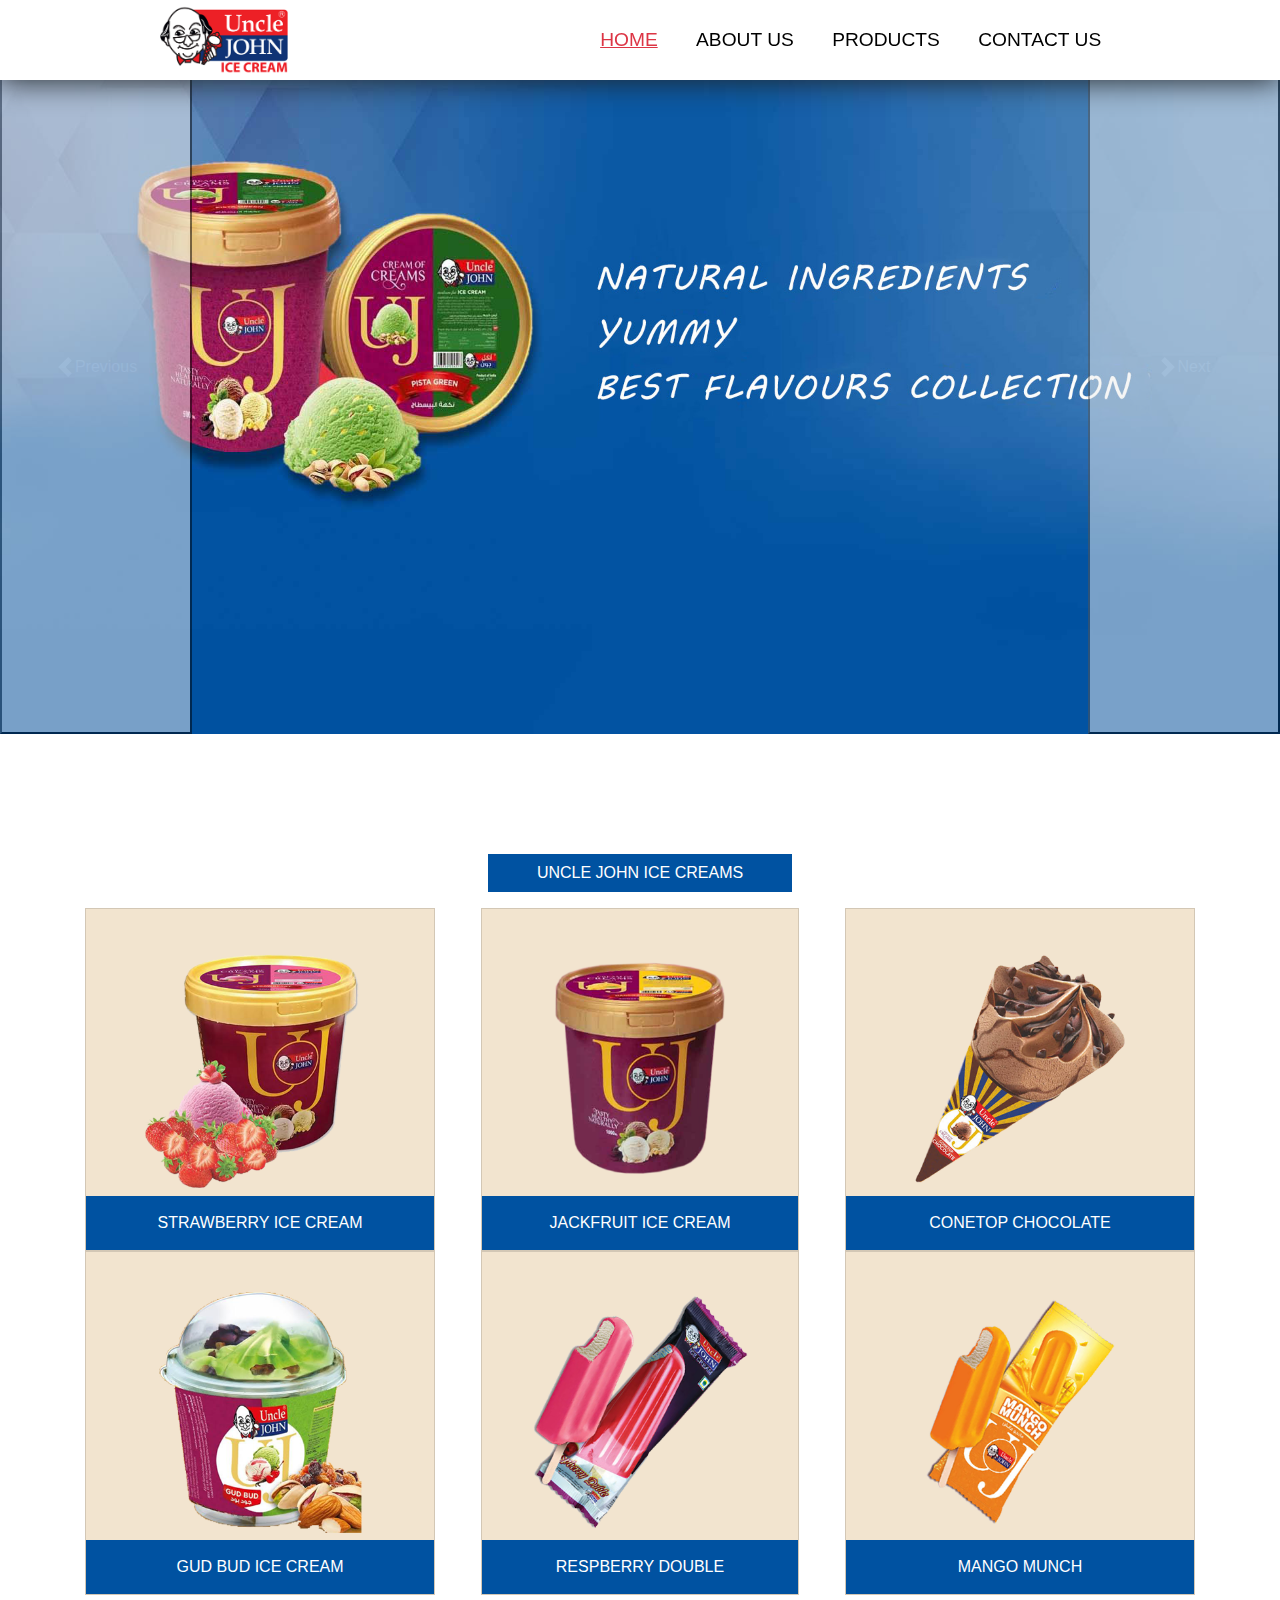
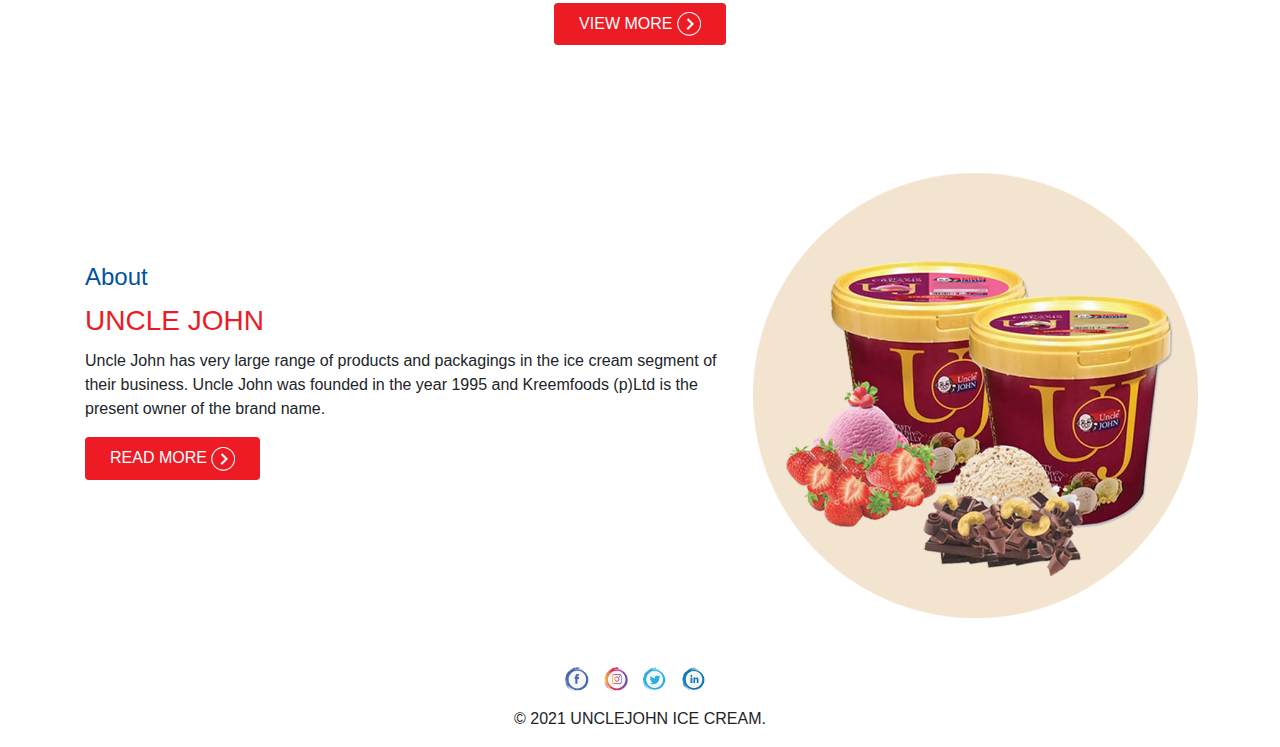
==== sample.html @ fbd26513 "this is my responsive website" ====
<!DOCTYPE html>
<html lang="en">
<head>
  <meta charset="UTF-8">
  <meta name="viewport" content="width=device-width, initial-scale=1.0">
  <title>Responsive </title>
  <link href="https://cdn.jsdelivr.net/npm/bootstrap@5.0.2/dist/css/bootstrap.min.css" rel="stylesheet" integrity="sha384-EVSTQN3/azprG1Anm3QDgpJLIm9Nao0Yz1ztcQTwFspd3yD65VohhpuuCOmLASjC" crossorigin="anonymous">
  <link href="https://maxcdn.bootstrapcdn.com/bootstrap/4.5.2/css/bootstrap.min.css" rel="stylesheet">
  <link rel="stylesheet" href="sample.css">
</head>
<body>

  <!-- navbar -->
  <nav class="navbar navbar-expand-md bg-white fixed-top p-0">
    <div id="header" class="container">
      <a class="navbar-brand" href="#">
        <img src="image/logo.png" alt="logo" class="img1">
      </a>
      <button id="button1" class="navbar-toggler text-center" type="button" data-bs-toggle="collapse" data-bs-target="#navbarNav" aria-controls="navbarNav" aria-expanded="false" aria-label="Toggle navigation">
        <span class="navbar-toggler-icon"></span>
      </button>     
      <div class="collapse navbar-collapse" id="navbarNav">
        <ul class="navbar-nav ">
          <li class="nav-item">
            <a class="nav-link active text-danger" style="text-decoration: underline;" aria-current="page" href="#">HOME</a>
          </li>
          <li class="nav-item">
            <a class="nav-link" href="#">ABOUT US</a>
          </li>
          <li class="nav-item">
            <a class="nav-link" href="#">PRODUCTS</a>
          </li>
          <li class="nav-item">
            <a class="nav-link" href="#">CONTACT US</a>
          </li>
        </ul>
      </div>
    </div>
  </nav>
<!-- first body section -->
<div id="carouselExampleControls" class="carousel slide" data-bs-ride="carousel">

  <div class="carousel-inner">
    <div class="carousel-item active">
      <img src="image/banner1.jpg" class="d-block w-100" alt="...">
    </div>
    <div class="carousel-item">
      <img src="image/banner2.jpg" class="d-block w-100" alt="...">
    </div>
    <div class="carousel-item">
      <img src="image/banner3.jpg" class="d-block w-100" alt="...">
    </div>
    <div class="carousel-item">
      <img src="image/banner4.jpg" class="d-block w-100" alt="...">
    </div>
  </div>

  <button class="carousel-control-prev" type="button" data-bs-target="#carouselExampleControls" data-bs-slide="prev">
    <span class="carousel-control-prev-icon" aria-hidden="true"></span>
    <span class="visually-hidden">Previous</span>
  </button>
  <button class="carousel-control-next" type="button" data-bs-target="#carouselExampleControls" data-bs-slide="next">
    <span class="carousel-control-next-icon" aria-hidden="true"></span>
    <span class="visually-hidden">Next</span>
  </button>
</div>

<!-- second section -->

<section class="sec1">
  <div class="container">
    <div class="row d-flex flex-wrap">
      <!-- row-1 col1-->
      <div class="col-md-12 text-center ">
      <button id="btn1" class="btn text-white fs-4 rounded-0 mb-3 px-5" type="button">UNCLE JOHN ICE CREAMS</button>
      </div>
      <!-- row-2 col1-->
      <div id="column1" class="col-xxl-4 col-xl-4 col-lg-4 col-md-6 col-sm-12 position-relative">
        <div id="row1bg" class="card ms-lg-5 rounded-0">
          <img src="image/straberry.png" id="img-inside" class="card-img-top" alt="straberry">
          <div id="cardbody1" class="card-body py-0 px-0 text-center">
           <h3 id="icename" class="py-2 mb-0">
            <a href="#" class="btn text-white fs-5 fw-light text-decoration-none">STRAWBERRY ICE CREAM</a>
          </h3>
          </div>
        </div>
      </div>
<!-- col2 -->
      <div id="column1" class="col-xxl-4 col-xl-4 col-lg-4 col-md-6 col-sm-12">
        <div id="row1bg" class="card mx-lg-3 rounded-0">
          <img src="image/uj.png" id="img-inside" class="card-img-top" alt="straberry">
          <div id="cardbody1" class="card-body py-0 px-0 text-center">
            <h3 id="icename" class="py-2 mb-0">
             <a href="#" class="btn text-white fs-5 fw-light text-decoration-none">JACKFRUIT ICE CREAM</a>
           </h3>
           </div>
        </div>
      </div>
<!-- col3 -->
      <div id="column1" class="col-xxl-4 col-xl-4 col-lg-4 col-md-6 col-sm-12">
        <div id="row1bg" class="card me-lg-5 rounded-0">
          <img src="image/cone.png" id="img-inside" class="card-img-top" alt="straberry">
          <div id="cardbody1" class="card-body py-0 px-0 text-center">
            <h3 id="icename" class="py-2 mb-0">
             <a href="#" class="btn text-white fs-5 fw-light text-decoration-none">CONETOP CHOCOLATE</a>
           </h3>
           </div>
        </div>
      </div>
      
        <!-- row-3 col1-->
      <!-- <div class="row gx-2 mt-3"> -->
        <div id="column1" class="col-xxl-4 col-xl-4 col-lg-4 col-md-6 col-sm-12 position-relative">
          <div id="row1bg" class="card ms-lg-5 rounded-0">
            <img src="image/gudbud.png" id="img-inside" class="card-img-top" alt="straberry">
            <div id="cardbody1" class="card-body py-0 px-0 text-center">
              <h3 id="icename" class="py-2 mb-0">
               <a href="#" class="btn text-white fs-5 fw-light text-decoration-none">GUD BUD ICE CREAM</a>
             </h3>
             </div>
          </div>
        </div>
  <!-- img2 col2-->
        <div id="column1" class="col-xxl-4 col-xl-4 col-lg-4 col-md-6 col-sm-12">
          <div id="row1bg" class="card mx-lg-3 rounded-0">
            <img src="image/maxi.png" id="img-inside" class="card-img-top" alt="straberry">
            <div id="cardbody1" class="card-body py-0 px-0 text-center">
              <h3 id="icename" class="py-2 mb-0">
               <a href="#" class="btn text-white fs-5 fw-light text-decoration-none">RESPBERRY DOUBLE</a>
             </h3>
             </div>
          </div>
        </div>
  <!-- img3 col3-->
        <div id="column1" class="col-xxl-4 col-xl-4 col-lg-4 col-md-6 col-sm-12">
          <div id="row1bg" class="card me-lg-5 rounded-0">
            <img src="image/mango.png" id="img-inside" class="card-img-top" alt="straberry">
            <div id="cardbody1" class="card-body py-0 px-0 text-center">
              <h3 id="icename" class="py-2 mb-0">
               <a href="#" class="btn text-white fs-5 fw-light text-decoration-none">MANGO MUNCH</a>
             </h3>
             </div>
          </div>
        </div>    
    <div class="col-12 text-center mt-2">
      <a href="#" id="viewbtn" class="btn text-white py-2 px-4 rounded-1">VIEW MORE <img src="image/arrow.png" alt="arrow" style="width: 1.5rem"></a>
    </div>
        </div>     
    </div>
    </section>

<!-- second section -->
<section class="sec2">
    <div class="container">
      <div class="row">
        <div class="col-lg-7 col-md-6 col-sm-12 pt-5">
          <div class="ms-lg-5 mt-5">
            <h4 id="h4-color" class="fw-normal ms-lg-3">About</h4>
            <h3 id="h3-color" class="
            fw-normal ms-lg-3">UNCLE JOHN</h3>
            <p id="para" class="ms-lg-3 lh-base">Uncle John has very large range of products and packagings in the ice cream segment of their business. Uncle John was founded in the year 1995 and Kreemfoods (p)Ltd is the present owner of the brand name.</p>
            <a href="#" id="viewbtn" class="btn text-white py-2 px-4 rounded-1 ms-3">READ MORE <img src="image/arrow.png" alt="arrow" style="width: 1.5rem;"></a>
          </div>
        </div>
        <div class="col-lg-5 col-md-6 col-sm-12">
          <div>
            <img id="img4" src="image/welcome-img.png" class="d-block mt-2" alt="welcome"> 
          </div>
        </div>
      </div>
    </div>
   </section>
   <!-- copy right section -->
    <section class="sec3 py-4">
      <div class="container">
        <div class="row">
          
        </div>
      </div>
    </section>
  
  <!-- footer -->

   <section class="footer-sec">
    <div  class="col-md-12 text-center">
      <ul class="list-inline social-media-icons">

        <li>
          <a href target="blank"><img src="image/facebook.png"></a>
        </li>
        <li>
          <a href target="blank"><img src="image/instagram.png"></a>
        </li>
        <li>
          <a href target="blank"><img src="image/twitter.png"></a>
        </li>
        <li>
          <a href  target="blank"><img src="image/linkedin.png"></a>
        </li>

      </ul>

  <p>© 2021 UNCLEJOHN ICE CREAM.</p>
    </div>

  </section>
<!-- end -->
<script src="https://cdn.jsdelivr.net/npm/bootstrap@5.0.2/dist/js/bootstrap.bundle.min.js" integrity="sha384-MrcW6ZMFYlzcLA8Nl+NtUVF0sA7MsXsP1UyJoMp4YLEuNSfAP+JcXn/tWtIaxVXM" crossorigin="anonymous"></script>
</body>
</html>
---- sample.css ----
/* styles.css */

.body{
  padding: 0;
  margin: 0;
  }
.navbar {
    background-color: #f8f9fa; 
  }
  
  .navbar-nav .nav-item .nav-link {
    color: #d80000; 
    color: #000000;
        background-color: transparent;
        border-radius: 0;
        font-size: 17px;
        font-family: 'popins',sans-serif;
}
  
  .navbar-nav .nav-item .nav-link:hover {
    color: #ff0004; 
  }
  
  .navbar-brand img {
    width: 10vw;
  }
  
  .navbar-brand:hover {
    color: #0056b3;
  }
  .sr-only{
    color: #ff0004;
  }
  .card-footer{
  
    background-color: #0056b3;
    color: #ffffff;
  }
  .card-footer:hover{
    background-color: #ff0004;
  }

  .btn1:hover{
    background-color:#0056b3;
    color: #f8f9fa;
  }
  .btn1{
    background-color: #d80000;
  

   margin-left: 586px;
  margin-top:-96px; 
  } 
  
  .sec2{
    background-image: url(Images/about-home-bg.webp)
  }
  #img4{
    width: 28rem;
  }
  #h4-color{
    color: #0052a1;
    line-height: 2rem;
  }
  #h3-color{
    color:#ed1b24;
    line-height: 2.5rem;
  }
  
  
  @media screen and (max-width: 576px) {
    
    #img4{
      width: 23rem;
    }
  
  }
  
  @media screen and (max-width: 768px){
   
    #img4{
      width: 24rem;
    }
  
  } 
.list-inline{
  padding-left: 0;
    margin-left: -5px;
    list-style: none;
}
ul.list-inline {
  padding-left: 0;
  margin-left: 0;
  list-style: none;
}

ul.social-media-icons li {
  display: inline-block;
  margin-right: 10px; /* Adjust margin as needed */
}

ul.social-media-icons li a img {
  width: 24px;  /* Adjust size as needed */
  height: 24px; /* Adjust size as needed */
}  
#navbarNav{
  justify-content: end;
}
#navbarNav li a{
  color: black;
  font-size: 1.2rem;
  padding-left: 1.5vw; padding-right: 1.5vw;
}
#navbarNav li a:hover{
  transition: all .5s ease;
  text-decoration: underline;
  color: red;
}
.img1{
  width: 9rem;
}
#header{
  margin-left: 11.3vw; margin-right: 11.3vw;
}
nav{
  box-shadow: 0px 1px 30px;
}
#row1bg{
    background-color: #f2e4cf;
}
#img-inside{
  width: 18rem;
  padding-top: 2rem;
  align-self: center;
}
#btn1{
  background-color: #0052a1;
}
#icename{
  background-color: #0052a1;
}
#icename:hover{
  background-color: #ed1b24;
  transition: all .5s ease;
}
#viewbtn{
  background-color: #ed1b24;
}
#viewbtn:hover{
  transition: all .5s ease;
  background-color: #0052a1;
}
.sec1{
  padding: 120px 0px;
}
.sec2{
  background-image: url(Images/about-home-bg.webp)
}
#img4{
  width: 28rem;
}
#h4-color{
  color: #0052a1;
  line-height: 2rem;
}
#h3-color{
  color:#ed1b24;
  line-height: 2.5rem;
}


@media screen and (max-width: 576px) {
  
  #img4{
    width: 23rem;
  }

}

@media screen and (max-width: 768px){
 
  #img4{
    width: 24rem;
  }

}
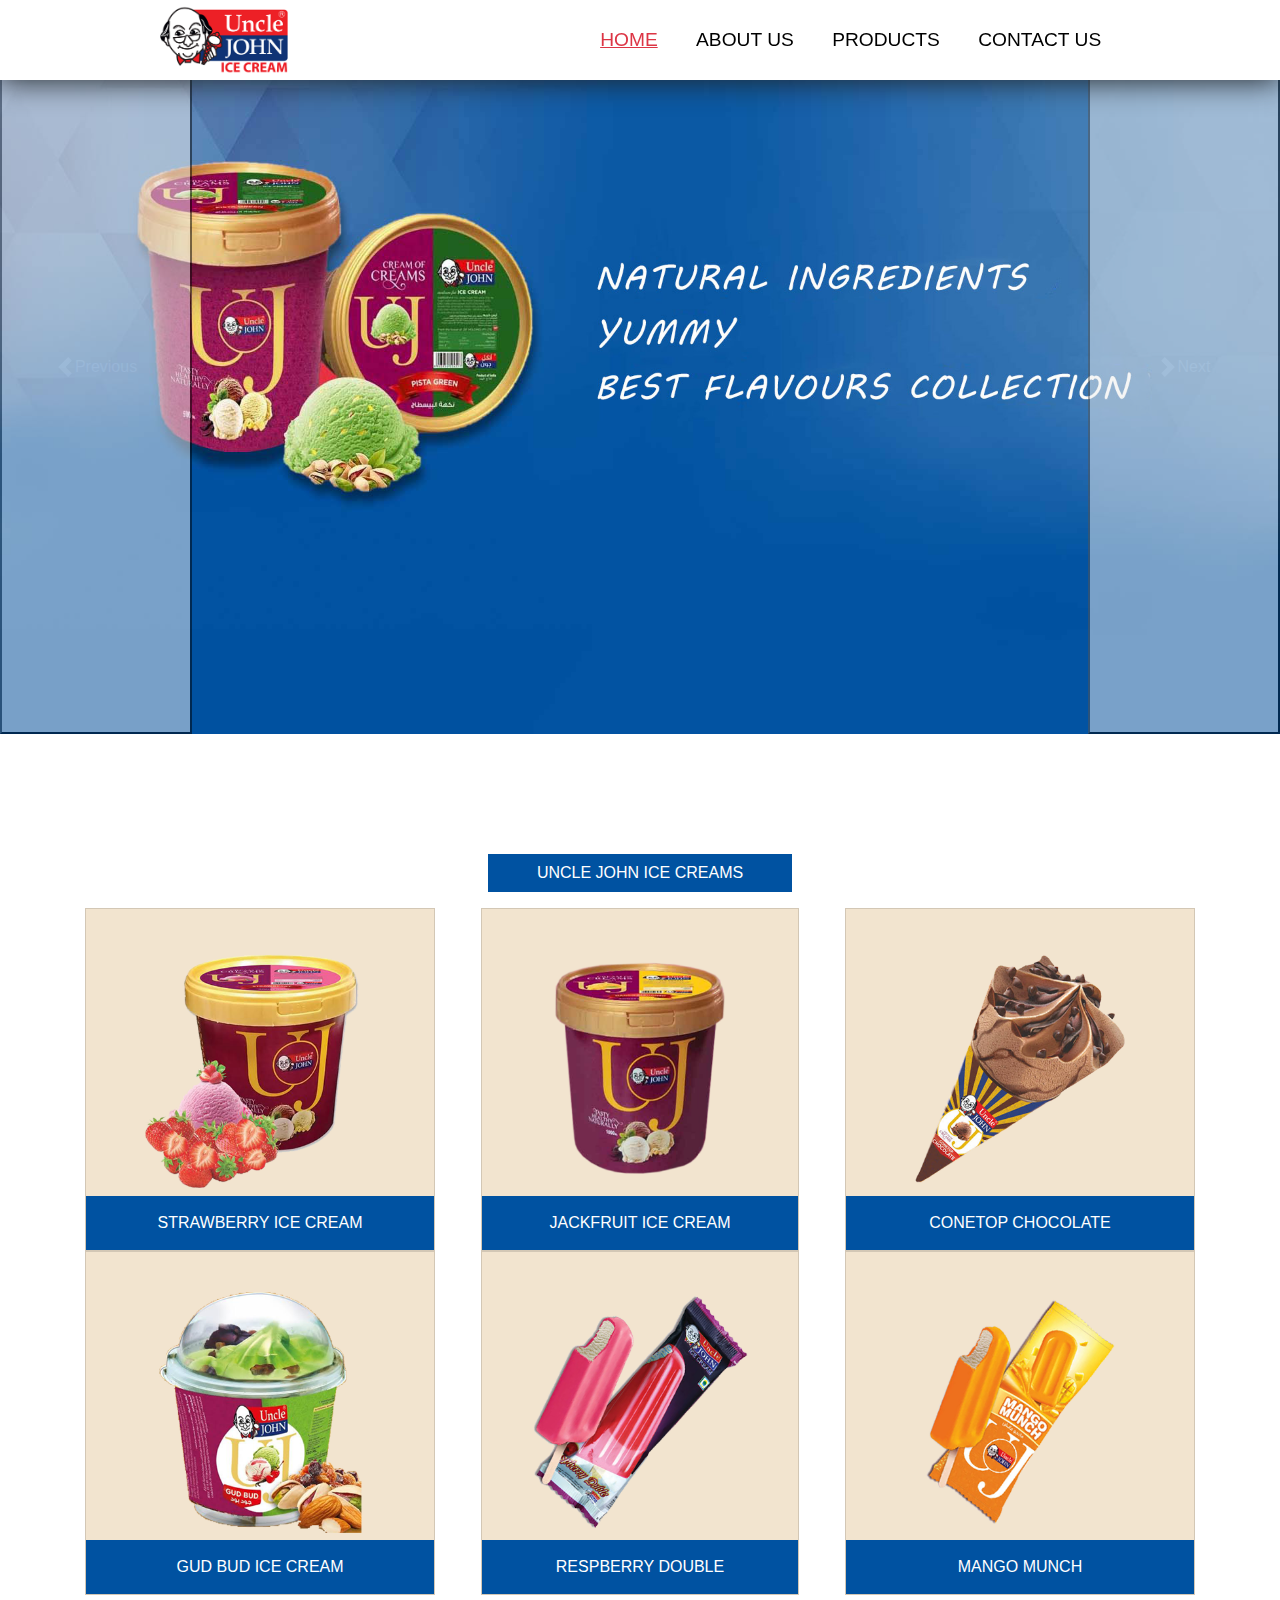
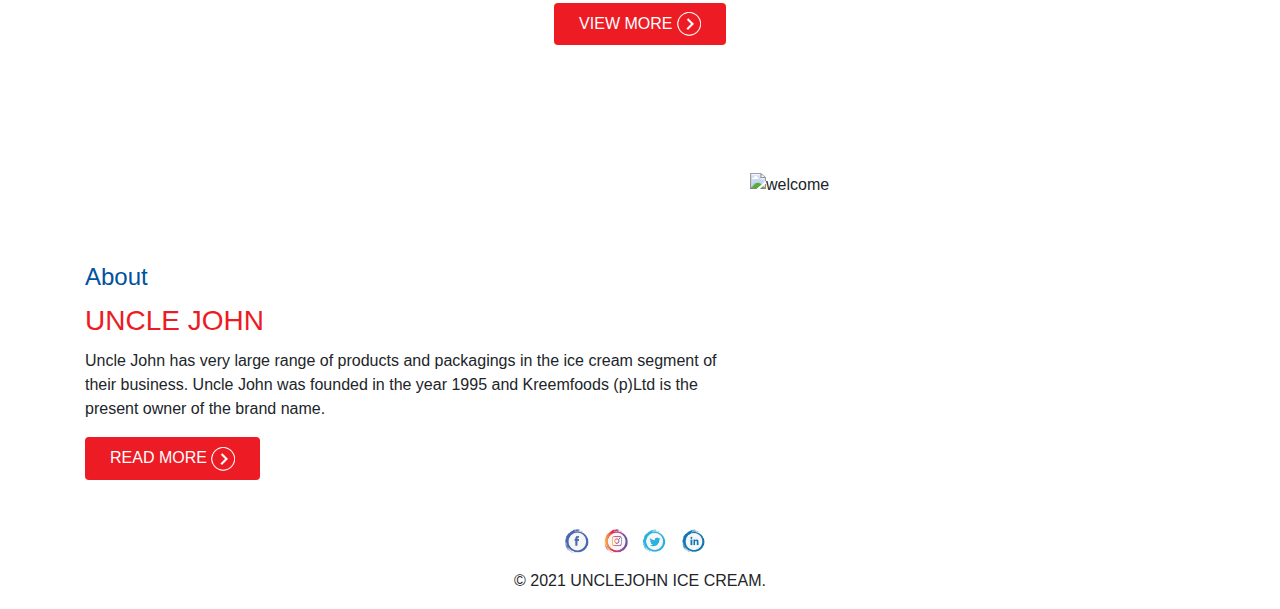
==== commit 96e9dc81: "updated version" ====
--- a/sample.html
+++ b/sample.html
@@ -3,6 +3,9 @@
 <head>
   <meta charset="UTF-8">
   <meta name="viewport" content="width=device-width, initial-scale=1.0">
+  <meta name="author" content="dony benny">
+  <meta name="keywords" content="html5,html,css,javascript,media query,bootstrap">
+  <meta name="description" content="this icecreame store also has online and offline">
   <title>Responsive </title>
   <link href="https://cdn.jsdelivr.net/npm/bootstrap@5.0.2/dist/css/bootstrap.min.css" rel="stylesheet" integrity="sha384-EVSTQN3/azprG1Anm3QDgpJLIm9Nao0Yz1ztcQTwFspd3yD65VohhpuuCOmLASjC" crossorigin="anonymous">
   <link href="https://maxcdn.bootstrapcdn.com/bootstrap/4.5.2/css/bootstrap.min.css" rel="stylesheet">
@@ -14,7 +17,7 @@
   <nav class="navbar navbar-expand-md bg-white fixed-top p-0">
     <div id="header" class="container">
       <a class="navbar-brand" href="#">
-        <img src="image/logo.png" alt="logo" class="img1">
+        <img src="image/logo.webp" alt="logo" class="img1">
       </a>
       <button id="button1" class="navbar-toggler text-center" type="button" data-bs-toggle="collapse" data-bs-target="#navbarNav" aria-controls="navbarNav" aria-expanded="false" aria-label="Toggle navigation">
         <span class="navbar-toggler-icon"></span>
@@ -42,16 +45,16 @@
 
   <div class="carousel-inner">
     <div class="carousel-item active">
-      <img src="image/banner1.jpg" class="d-block w-100" alt="...">
+      <img src="image/banner1.webp" class="d-block w-100" alt="...">
     </div>
     <div class="carousel-item">
-      <img src="image/banner2.jpg" class="d-block w-100" alt="...">
+      <img src="image/banner2.webp" class="d-block w-100" alt="...">
     </div>
     <div class="carousel-item">
-      <img src="image/banner3.jpg" class="d-block w-100" alt="...">
+      <img src="image/banner3.webp" class="d-block w-100" alt="...">
     </div>
     <div class="carousel-item">
-      <img src="image/banner4.jpg" class="d-block w-100" alt="...">
+      <img src="image/banner4.webp" class="d-block w-100" alt="...">
     </div>
   </div>
 
@@ -77,7 +80,7 @@
       <!-- row-2 col1-->
       <div id="column1" class="col-xxl-4 col-xl-4 col-lg-4 col-md-6 col-sm-12 position-relative">
         <div id="row1bg" class="card ms-lg-5 rounded-0">
-          <img src="image/straberry.png" id="img-inside" class="card-img-top" alt="straberry">
+          <img src="image/straberry.webp" id="img-inside" class="card-img-top" alt="straberry">
           <div id="cardbody1" class="card-body py-0 px-0 text-center">
            <h3 id="icename" class="py-2 mb-0">
             <a href="#" class="btn text-white fs-5 fw-light text-decoration-none">STRAWBERRY ICE CREAM</a>
@@ -88,7 +91,7 @@
 <!-- col2 -->
       <div id="column1" class="col-xxl-4 col-xl-4 col-lg-4 col-md-6 col-sm-12">
         <div id="row1bg" class="card mx-lg-3 rounded-0">
-          <img src="image/uj.png" id="img-inside" class="card-img-top" alt="straberry">
+          <img src="image/uj.webp" id="img-inside" class="card-img-top" alt="straberry">
           <div id="cardbody1" class="card-body py-0 px-0 text-center">
             <h3 id="icename" class="py-2 mb-0">
              <a href="#" class="btn text-white fs-5 fw-light text-decoration-none">JACKFRUIT ICE CREAM</a>
@@ -99,7 +102,7 @@
 <!-- col3 -->
       <div id="column1" class="col-xxl-4 col-xl-4 col-lg-4 col-md-6 col-sm-12">
         <div id="row1bg" class="card me-lg-5 rounded-0">
-          <img src="image/cone.png" id="img-inside" class="card-img-top" alt="straberry">
+          <img src="image/cone.webp" id="img-inside" class="card-img-top" alt="straberry">
           <div id="cardbody1" class="card-body py-0 px-0 text-center">
             <h3 id="icename" class="py-2 mb-0">
              <a href="#" class="btn text-white fs-5 fw-light text-decoration-none">CONETOP CHOCOLATE</a>
@@ -107,12 +110,12 @@
            </div>
         </div>
       </div>
-      
+      <!-- 12346 -->
         <!-- row-3 col1-->
       <!-- <div class="row gx-2 mt-3"> -->
         <div id="column1" class="col-xxl-4 col-xl-4 col-lg-4 col-md-6 col-sm-12 position-relative">
           <div id="row1bg" class="card ms-lg-5 rounded-0">
-            <img src="image/gudbud.png" id="img-inside" class="card-img-top" alt="straberry">
+            <img src="image/gudbud.webp" id="img-inside" class="card-img-top" alt="straberry">
             <div id="cardbody1" class="card-body py-0 px-0 text-center">
               <h3 id="icename" class="py-2 mb-0">
                <a href="#" class="btn text-white fs-5 fw-light text-decoration-none">GUD BUD ICE CREAM</a>
@@ -123,7 +126,7 @@
   <!-- img2 col2-->
         <div id="column1" class="col-xxl-4 col-xl-4 col-lg-4 col-md-6 col-sm-12">
           <div id="row1bg" class="card mx-lg-3 rounded-0">
-            <img src="image/maxi.png" id="img-inside" class="card-img-top" alt="straberry">
+            <img src="image/maxi.webp" id="img-inside" class="card-img-top" alt="straberry">
             <div id="cardbody1" class="card-body py-0 px-0 text-center">
               <h3 id="icename" class="py-2 mb-0">
                <a href="#" class="btn text-white fs-5 fw-light text-decoration-none">RESPBERRY DOUBLE</a>
@@ -134,7 +137,7 @@
   <!-- img3 col3-->
         <div id="column1" class="col-xxl-4 col-xl-4 col-lg-4 col-md-6 col-sm-12">
           <div id="row1bg" class="card me-lg-5 rounded-0">
-            <img src="image/mango.png" id="img-inside" class="card-img-top" alt="straberry">
+            <img src="image/mango.webp" id="img-inside" class="card-img-top" alt="straberry">
             <div id="cardbody1" class="card-body py-0 px-0 text-center">
               <h3 id="icename" class="py-2 mb-0">
                <a href="#" class="btn text-white fs-5 fw-light text-decoration-none">MANGO MUNCH</a>
@@ -143,7 +146,7 @@
           </div>
         </div>    
     <div class="col-12 text-center mt-2">
-      <a href="#" id="viewbtn" class="btn text-white py-2 px-4 rounded-1">VIEW MORE <img src="image/arrow.png" alt="arrow" style="width: 1.5rem"></a>
+      <a href="#" id="viewbtn" class="btn text-white py-2 px-4 rounded-1">VIEW MORE <img src="image/arrow.webp" alt="arrow" style="width: 1.5rem"></a>
     </div>
         </div>     
     </div>
@@ -159,12 +162,12 @@
             <h3 id="h3-color" class="
             fw-normal ms-lg-3">UNCLE JOHN</h3>
             <p id="para" class="ms-lg-3 lh-base">Uncle John has very large range of products and packagings in the ice cream segment of their business. Uncle John was founded in the year 1995 and Kreemfoods (p)Ltd is the present owner of the brand name.</p>
-            <a href="#" id="viewbtn" class="btn text-white py-2 px-4 rounded-1 ms-3">READ MORE <img src="image/arrow.png" alt="arrow" style="width: 1.5rem;"></a>
+            <a href="#" id="viewbtn" class="btn text-white py-2 px-4 rounded-1 ms-3">READ MORE <img src="image/arrow.webp" alt="arrow" style="width: 1.5rem;"></a>
           </div>
         </div>
         <div class="col-lg-5 col-md-6 col-sm-12">
           <div>
-            <img id="img4" src="image/welcome-img.png" class="d-block mt-2" alt="welcome"> 
+            <img id="img4" src="image/welcome-img.webp" class="d-block mt-2" alt="welcome"> 
           </div>
         </div>
       </div>
@@ -186,16 +189,16 @@
       <ul class="list-inline social-media-icons">
 
         <li>
-          <a href target="blank"><img src="image/facebook.png"></a>
-        </li>
-        <li>
-          <a href target="blank"><img src="image/instagram.png"></a>
-        </li>
-        <li>
-          <a href target="blank"><img src="image/twitter.png"></a>
-        </li>
-        <li>
-          <a href  target="blank"><img src="image/linkedin.png"></a>
+          <a href="#" target="blank"><img src="image/facebook.webp" alt="fb"></a>
+        </li>
+        <li>
+          <a href="#" target="blank"><img src="image/instagram.webp" alt="instagram"></a>
+        </li>
+        <li>
+          <a href="#" target="blank"><img src="image/twitter.webp" alt="twitter"></a>
+        </li>
+        <li>
+          <a href="#"  target="blank"><img src="image/linkedin.webp" alt="linkedin"></a>
         </li>
 
       </ul>
--- a/sample.css
+++ b/sample.css
@@ -71,7 +71,7 @@
   @media screen and (max-width: 576px) {
     
     #img4{
-      width: 23rem;
+      width: 15rem;
     }
   
   }
